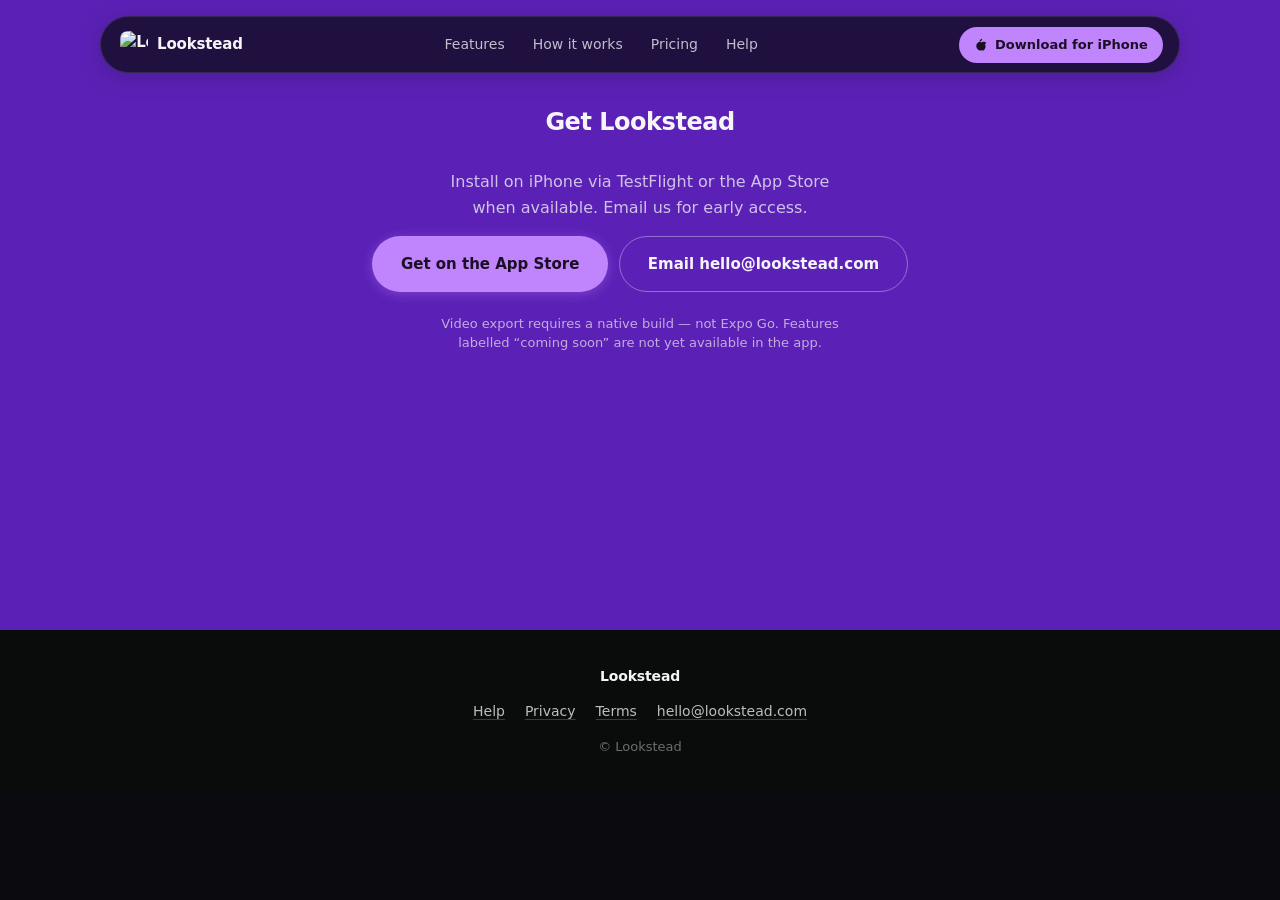
==== download/index.html @ b0bdbb60 "Use path URLs and Lookstead-only branding on marketing site Co-authored-by: Cursor <cursoragent@curs" ====
<!DOCTYPE html>
<html lang="en-GB">
  <head>
    <meta charset="utf-8" />
    <meta name="viewport" content="width=device-width, initial-scale=1" />
    <meta
      name="description"
      content="Download Lookstead for iPhone — App Store and early access via email." />
    <meta name="robots" content="index, follow" />
    <title>Download | Lookstead</title>
    <link rel="canonical" href="https://lookstead.com/download/" />
    <link rel="icon" href="/favicon.ico" sizes="48x48" />
    <link rel="stylesheet" href="/styles.css" />
  </head>
  <body data-nav-active="download">
    <header class="site-header" id="site-header"></header>

    <main class="page-sub section-cta">
      <div class="section-inner narrow center">
        <h1 class="section-label">Get Lookstead</h1>
        <p>Install on iPhone via TestFlight or the App Store when available. Email us for early access.</p>
        <div class="download-actions">
          <a class="btn btn-primary btn-lg app-store-link" href="/download/">Get on the App Store</a>
          <a class="btn btn-ghost-on-dark btn-lg email-contact-link" href="mailto:hello@lookstead.com">
            Email hello@lookstead.com
          </a>
        </div>
        <p class="toast" id="site-toast" role="status" aria-live="polite" hidden></p>
        <p class="fine">
          Video export requires a native build — not Expo Go. Features labelled “coming soon” are not yet
          available in the app.
        </p>
      </div>
    </main>

    <footer class="site-footer" id="site-footer"></footer>
    <script src="/assets/site-chrome.js"></script>
    <script src="/main.js" defer></script>
  </body>
</html>
---- styles.css ----
:root {
  --bg-dark: #0a0a0f;
  --text: #f5f5f7;
  --text-muted: rgba(245, 245, 247, 0.76);
  --primary: #a855f7;
  --primary-deep: #5b21b6;
  --accent: #c084fc;
  --accent-hover: #d8b4fe;
  --nav-bg: rgba(10, 10, 18, 0.72);
  --nav-border: rgba(255, 255, 255, 0.1);
  --radius-pill: 999px;
  --radius-card: 14px;
  --font: 'Inter', system-ui, -apple-system, 'Segoe UI', sans-serif;
  --hero-image: url('https://images.unsplash.com/photo-1611162616475-46b635cb6868?auto=format&fit=crop&w=2400&q=80');
}

*,
*::before,
*::after {
  box-sizing: border-box;
}

html {
  scroll-behavior: smooth;
}

body {
  margin: 0;
  font-family: var(--font);
  color: var(--text);
  background: var(--bg-dark);
  line-height: 1.55;
  -webkit-font-smoothing: antialiased;
  text-rendering: optimizeLegibility;
}

a {
  color: inherit;
  text-decoration: none;
}

.site-header {
  position: fixed;
  top: 0;
  left: 0;
  right: 0;
  z-index: 100;
  padding: 1rem 1.25rem;
  pointer-events: none;
}

.nav-inner {
  pointer-events: auto;
  max-width: 1080px;
  margin: 0 auto;
  display: flex;
  align-items: center;
  gap: 1rem;
  padding: 0.6rem 1rem 0.6rem 1.2rem;
  background: var(--nav-bg);
  backdrop-filter: blur(18px);
  -webkit-backdrop-filter: blur(18px);
  border: 1px solid var(--nav-border);
  border-radius: var(--radius-pill);
  box-shadow: 0 4px 24px rgba(0, 0, 0, 0.18);
}

.brand {
  display: flex;
  align-items: center;
  gap: 0.55rem;
  font-weight: 600;
  font-size: 0.9375rem;
  letter-spacing: -0.01em;
  white-space: nowrap;
}

.brand-mark {
  width: 28px;
  height: 28px;
  border-radius: 8px;
  object-fit: contain;
  flex-shrink: 0;
}

.nav-links {
  display: none;
  flex: 1;
  justify-content: center;
  gap: 1.75rem;
  font-size: 0.875rem;
  font-weight: 500;
  color: var(--text-muted);
}

.nav-links a {
  transition: color 0.15s ease;
}

.nav-links a:hover {
  color: var(--text);
}

.nav-cta {
  margin-left: auto;
  display: inline-flex;
  align-items: center;
  gap: 0.4rem;
  padding: 0.5rem 0.95rem;
  background: var(--accent);
  color: #1a0f24;
  font-size: 0.8125rem;
  font-weight: 600;
  border-radius: var(--radius-pill);
  white-space: nowrap;
  transition: background 0.15s ease;
}

.nav-cta:hover {
  background: var(--accent-hover);
}

.apple {
  width: 14px;
  height: 14px;
  background: currentColor;
  mask: url("data:image/svg+xml,%3Csvg xmlns='http://www.w3.org/2000/svg' viewBox='0 0 384 512'%3E%3Cpath fill='black' d='M318.7 268.7c-.2-36.7 16.4-64.4 50-84.8-18.8-26.9-47.2-41.7-84.7-44.6-35.5-2.8-74.3 20.7-88.5 20.7-15 0-43.1-18.6-63.4-18.6C80.6 142 0 214.3 0 286.3c0 87 70.5 171.7 128.3 171.7 18.5 0 31.5-12.5 53.9-12.5 21.8 0 33.9 12.5 57.2 12.5 58.5 0 102.7-99.6 102.7-168.1-.1-4.4-.4-8.7-1.1-13.1zM192.1 98.2c26.7-32 24.4-61 23.7-71.2-23.1 1.3-50.1 15.4-66.2 32.8-18.2 19.5-28.6 43.4-26.4 68.8 27.9 2.2 56.4-12.7 68.9-30.4z'/%3E%3C/svg%3E")
    center / contain no-repeat;
  -webkit-mask: url("data:image/svg+xml,%3Csvg xmlns='http://www.w3.org/2000/svg' viewBox='0 0 384 512'%3E%3Cpath fill='black' d='M318.7 268.7c-.2-36.7 16.4-64.4 50-84.8-18.8-26.9-47.2-41.7-84.7-44.6-35.5-2.8-74.3 20.7-88.5 20.7-15 0-43.1-18.6-63.4-18.6C80.6 142 0 214.3 0 286.3c0 87 70.5 171.7 128.3 171.7 18.5 0 31.5-12.5 53.9-12.5 21.8 0 33.9 12.5 57.2 12.5 58.5 0 102.7-99.6 102.7-168.1-.1-4.4-.4-8.7-1.1-13.1zM192.1 98.2c26.7-32 24.4-61 23.7-71.2-23.1 1.3-50.1 15.4-66.2 32.8-18.2 19.5-28.6 43.4-26.4 68.8 27.9 2.2 56.4-12.7 68.9-30.4z'/%3E%3C/svg%3E")
    center / contain no-repeat;
}

.hero {
  position: relative;
  min-height: 100svh;
  display: flex;
  flex-direction: column;
  align-items: center;
  justify-content: center;
  text-align: center;
  padding: 6rem 1.5rem 4rem;
  background-image:
    linear-gradient(180deg, rgba(8, 10, 9, 0.55) 0%, rgba(8, 10, 9, 0.82) 100%), var(--hero-image);
  background-size: cover;
  background-position: center 40%;
}

.hero-slides {
  position: relative;
  max-width: 680px;
  min-height: 200px;
}

.hero-slide {
  position: absolute;
  inset: 0;
  opacity: 0;
  transform: translateY(10px);
  transition: opacity 0.5s ease, transform 0.5s ease;
  pointer-events: none;
}

.hero-slide.is-active {
  position: relative;
  opacity: 1;
  transform: translateY(0);
  pointer-events: auto;
}

.hero h1,
.hero .hero-headline {
  margin: 0 0 1.125rem;
  font-size: clamp(2rem, 5.5vw, 3.25rem);
  font-weight: 600;
  line-height: 1.12;
  letter-spacing: -0.025em;
}

.hero-lead {
  margin: 0 auto;
  max-width: 34rem;
  font-size: clamp(1rem, 2.1vw, 1.0625rem);
  line-height: 1.6;
  color: var(--text-muted);
  font-weight: 400;
}

.hero-actions {
  display: flex;
  flex-wrap: wrap;
  gap: 0.65rem;
  justify-content: center;
  margin-top: 2rem;
}

.btn {
  display: inline-flex;
  align-items: center;
  justify-content: center;
  padding: 0.8rem 1.45rem;
  font-size: 0.9375rem;
  font-weight: 600;
  border-radius: var(--radius-pill);
  border: 1px solid transparent;
  cursor: pointer;
  transition: background 0.15s ease, border-color 0.15s ease, transform 0.12s ease;
}

.btn:active {
  transform: scale(0.98);
}

.btn-primary {
  background: var(--accent);
  color: #1a0f24;
  box-shadow: 0 2px 12px rgba(192, 132, 252, 0.35);
}

.btn-primary:hover {
  background: var(--accent-hover);
}

.btn-ghost {
  background: rgba(255, 255, 255, 0.04);
  border-color: rgba(255, 255, 255, 0.28);
  color: var(--text);
}

.btn-ghost:hover {
  border-color: rgba(255, 255, 255, 0.45);
  background: rgba(255, 255, 255, 0.08);
}

.btn-lg {
  padding: 0.95rem 1.75rem;
  font-size: 0.9375rem;
}

.hero-dots {
  display: flex;
  gap: 0.45rem;
  margin-top: 2.75rem;
}

.dot {
  width: 7px;
  height: 7px;
  padding: 0;
  border: none;
  border-radius: 50%;
  background: rgba(255, 255, 255, 0.32);
  cursor: pointer;
  transition: background 0.15s ease, transform 0.15s ease;
}

.dot.is-active {
  background: var(--accent);
  transform: scale(1.2);
}

.section {
  padding: 4.25rem 1.5rem;
  background: #f7f6f2;
  color: #20231f;
}

.section-dark {
  background: #161a17;
  color: var(--text);
}

.section-muted {
  background: #e8e6e0;
}

.section-cta {
  background: var(--primary-deep);
  color: var(--text);
}

.section-inner {
  max-width: 1000px;
  margin: 0 auto;
}

.section-inner.narrow {
  max-width: 600px;
}

.section-inner.center {
  text-align: center;
}

.section-label {
  margin: 0 0 1.75rem;
  font-size: 1.5rem;
  font-weight: 600;
  letter-spacing: -0.02em;
}

.feature-grid {
  list-style: none;
  margin: 0;
  padding: 0;
  display: grid;
  grid-template-columns: repeat(auto-fit, minmax(220px, 1fr));
  gap: 1rem;
}

.feature-grid li {
  padding: 1.25rem 1.35rem;
  background: rgba(255, 255, 255, 0.04);
  border: 1px solid rgba(255, 255, 255, 0.08);
  border-radius: var(--radius-card);
}

.feature-grid h2,
.feature-grid h3 {
  margin: 0 0 0.45rem;
  font-size: 1rem;
  font-weight: 600;
  letter-spacing: -0.01em;
}

.feature-grid p {
  margin: 0;
  color: var(--text-muted);
  font-size: 0.9375rem;
  line-height: 1.55;
}

.section:not(.section-dark) .feature-grid p {
  color: #5a5f58;
}

.steps {
  margin: 0;
  padding-left: 1.15rem;
  display: flex;
  flex-direction: column;
  gap: 0.85rem;
  font-size: 1rem;
  line-height: 1.55;
  color: #3d423c;
}

.steps strong {
  font-weight: 600;
  color: #20231f;
}

.pricing-lead {
  color: #4a4f48;
  margin: 0 0 0.25rem;
  font-size: 1rem;
  line-height: 1.6;
}

.pricing-cards {
  display: grid;
  grid-template-columns: repeat(auto-fit, minmax(168px, 1fr));
  gap: 0.85rem;
  margin-top: 1.35rem;
}

.pricing-card {
  background: #faf9f6;
  border-radius: var(--radius-card);
  padding: 1.2rem 1.25rem;
  border: 1px solid #d8d6cf;
}

.pricing-card.highlight {
  border-color: var(--primary);
  background: #fff;
  box-shadow: 0 2px 16px rgba(168, 85, 247, 0.15);
}

.pricing-card h3 {
  margin: 0 0 0.4rem;
  font-size: 1.0625rem;
  font-weight: 600;
}

.pricing-card p {
  margin: 0;
  font-size: 0.875rem;
  line-height: 1.5;
  color: #5a5f58;
}

.section-cta .section-label {
  color: var(--text);
}

.section-cta p {
  color: var(--text-muted);
  line-height: 1.6;
  max-width: 26rem;
  margin-left: auto;
  margin-right: auto;
}

.download-actions {
  display: flex;
  flex-wrap: wrap;
  gap: 0.65rem;
  justify-content: center;
  margin-top: 0.25rem;
}

.btn-ghost-on-dark {
  background: transparent;
  border: 1px solid rgba(255, 255, 255, 0.35);
  color: var(--text);
}

.btn-ghost-on-dark:hover {
  border-color: rgba(255, 255, 255, 0.55);
  background: rgba(255, 255, 255, 0.06);
}

.toast {
  margin: 1rem auto 0;
  max-width: 22rem;
  font-size: 0.8125rem;
  line-height: 1.45;
  color: rgba(247, 246, 242, 0.9);
  background: rgba(0, 0, 0, 0.25);
  padding: 0.5rem 0.85rem;
  border-radius: 8px;
}

.section-cta .fine {
  margin-top: 1.35rem;
  font-size: 0.8125rem;
  line-height: 1.5;
  opacity: 0.88;
  max-width: 26rem;
  margin-left: auto;
  margin-right: auto;
  color: rgba(247, 246, 242, 0.75);
}

.site-footer {
  padding: 2.25rem 1.5rem;
  background: #0a0c0b;
  font-size: 0.875rem;
}

.footer-inner {
  max-width: 1000px;
  margin: 0 auto;
  text-align: center;
}

.brand-footer {
  font-weight: 600;
  display: block;
  margin-bottom: 0.85rem;
  letter-spacing: -0.01em;
}

.footer-links {
  display: flex;
  flex-wrap: wrap;
  justify-content: center;
  gap: 0.75rem 1.25rem;
  margin-bottom: 0.85rem;
  color: var(--text-muted);
}

.footer-links a {
  text-decoration: underline;
  text-decoration-color: rgba(255, 255, 255, 0.2);
  text-underline-offset: 3px;
}

.footer-links a:hover {
  color: var(--text);
  text-decoration-color: rgba(255, 255, 255, 0.45);
}

.copyright {
  margin: 0;
  color: rgba(255, 255, 255, 0.4);
  font-size: 0.8125rem;
}

.page-help-body {
  min-height: 100vh;
  background: linear-gradient(180deg, #f7f6f2 0%, #eef0eb 45%, #f7f6f2 100%);
  color: #20231f;
}

.help-top {
  padding: 1.25rem 1.5rem 0;
  max-width: 640px;
  margin: 0 auto;
}

.help-back {
  display: inline-flex;
  align-items: center;
  gap: 0.5rem;
  font-weight: 600;
  color: var(--primary);
  font-size: 0.9375rem;
}

.help-back-mark {
  width: 24px;
  height: 24px;
  object-fit: contain;
  border-radius: 6px;
}

.page-help {
  padding: 5.5rem 1.5rem 3rem;
  max-width: 640px;
  margin: 0 auto;
}

.faq-page-title {
  margin: 0 0 0.65rem;
  font-size: clamp(1.75rem, 4vw, 2.125rem);
  font-weight: 700;
  letter-spacing: -0.02em;
  text-align: center;
  color: #1a1f1c;
}

.faq-page-lead {
  margin: 0 0 2rem;
  text-align: center;
  color: #5a5f58;
  font-size: 1rem;
  line-height: 1.5;
}

.faq-list {
  display: flex;
  flex-direction: column;
  gap: 0.65rem;
}

.faq-item {
  background: #fff;
  border: 1px solid #e5e5de;
  border-radius: 16px;
  padding: 0 1rem;
  box-shadow: 0 1px 6px rgba(20, 24, 20, 0.04);
}

.faq-question {
  list-style: none;
  display: flex;
  align-items: center;
  gap: 0.75rem;
  min-height: 3.25rem;
  cursor: pointer;
  font-weight: 500;
  font-size: 1rem;
  line-height: 1.35;
  color: #20231f;
}

.faq-question::-webkit-details-marker {
  display: none;
}

.faq-question-text {
  flex: 1;
  padding: 0.75rem 0;
}

.faq-chevron {
  flex-shrink: 0;
  width: 2rem;
  height: 2rem;
  border-radius: 999px;
  background: #eeede8;
  position: relative;
}

.faq-chevron::after {
  content: '';
  position: absolute;
  left: 50%;
  top: 45%;
  width: 7px;
  height: 7px;
  border-right: 2px solid #72776f;
  border-bottom: 2px solid #72776f;
  transform: translate(-50%, -50%) rotate(45deg);
  transition: transform 0.2s ease;
}

.faq-item[open] .faq-chevron::after {
  top: 55%;
  transform: translate(-50%, -50%) rotate(-135deg);
}

.faq-answer {
  margin: 0 0 1rem;
  padding-right: 2.5rem;
  font-size: 0.9375rem;
  line-height: 1.6;
  color: #5a5f58;
}

.faq-see-all {
  display: block;
  margin: 1.25rem auto 0;
  padding: 0.65rem 1.35rem;
  font-size: 0.9375rem;
  font-weight: 600;
  font-family: inherit;
  color: #20231f;
  background: #fff;
  border: 1px solid #e0ded6;
  border-radius: 999px;
  cursor: pointer;
}

.faq-see-all:hover {
  border-color: #c8c6be;
}

.faq-see-all[hidden] {
  display: none;
}

.faq-contact {
  margin-top: 2.5rem;
  padding-top: 1.5rem;
  border-top: 1px solid #e5e5de;
}

.faq-contact-title {
  font-size: 1.125rem;
  font-weight: 600;
  margin: 0 0 0.5rem;
}

.faq-contact p {
  margin: 0;
  line-height: 1.6;
  color: #5a5f58;
  font-size: 0.9375rem;
}

.faq-contact a {
  color: var(--primary);
  font-weight: 600;
}

.page-legal {
  padding: 6rem 1.5rem 3rem;
  max-width: 720px;
  margin: 0 auto;
  color: #20231f;
  background: #f7f6f2;
  min-height: 100vh;
}

.page-legal h1 {
  font-size: 1.75rem;
  font-weight: 600;
  margin-bottom: 0.5rem;
}

.page-legal .back {
  display: inline-block;
  margin-bottom: 2rem;
  color: var(--primary);
  font-weight: 600;
}

.page-legal h2 {
  font-size: 1.0625rem;
  font-weight: 600;
  margin-top: 2rem;
}

.page-legal p,
.page-legal li {
  line-height: 1.6;
  color: #4a4f48;
}

@media (min-width: 768px) {
  .nav-links {
    display: flex;
  }

  .nav-cta {
    margin-left: 0;
  }
}

.nav-links a.nav-link-active {
  color: var(--text);
}

.page-sub {
  padding: 6.5rem 1.5rem 3rem;
  min-height: 70vh;
}

.page-sub .section-inner {
  max-width: 1000px;
  margin: 0 auto;
}

.page-sub .section-inner.narrow {
  max-width: 600px;
}

@media (max-width: 767px) {
  .nav-inner {
    padding-right: 0.75rem;
  }

  .nav-cta span:not(.apple) {
    display: none;
  }

  .nav-cta {
    padding: 0.5rem 0.75rem;
  }
}
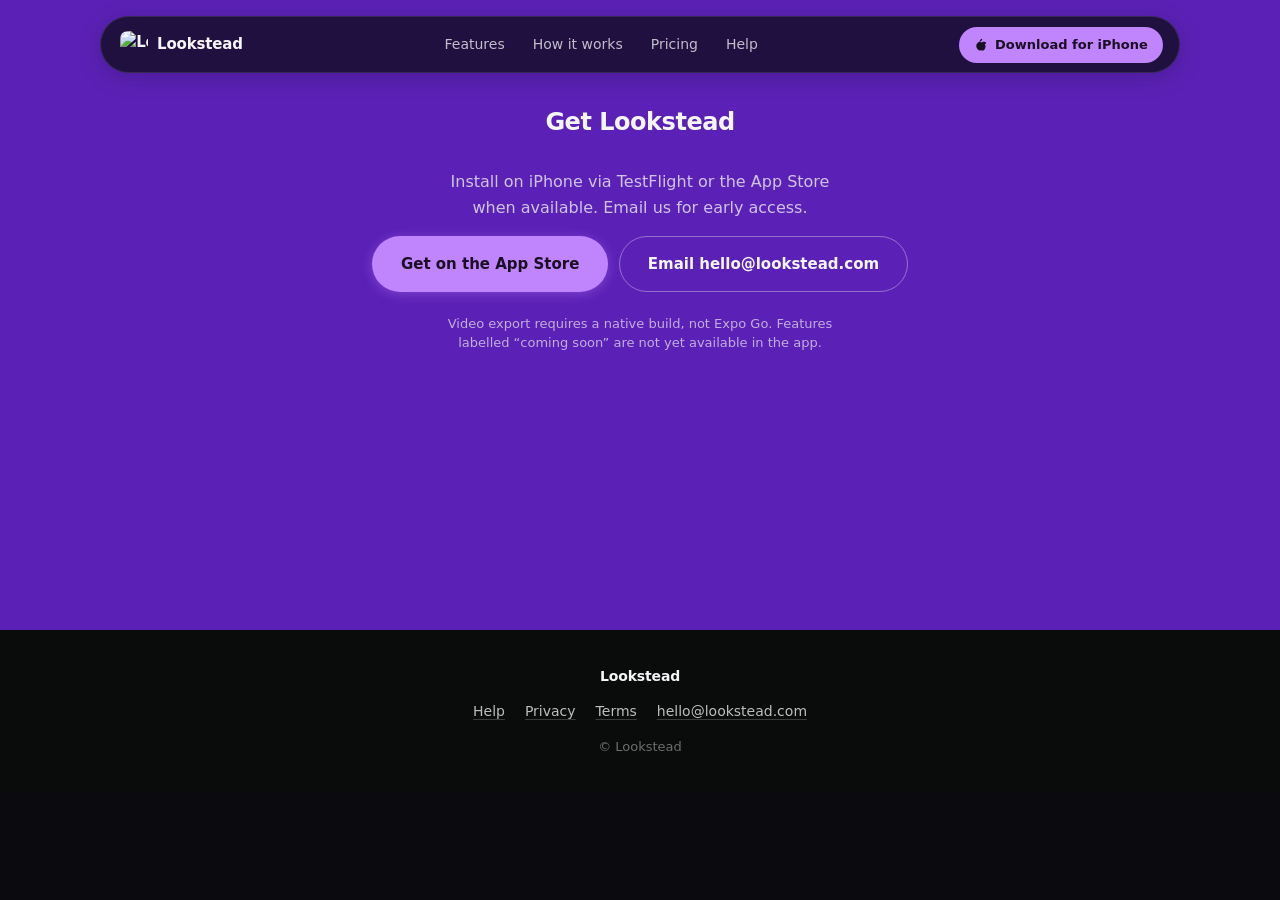
==== commit c309c2a8: "Add app-aligned pricing page and sync marketing copy. Mirror Free, Pro, Creator and Studio plans fro" ====
--- a/download/index.html
+++ b/download/index.html
@@ -5,7 +5,7 @@
     <meta name="viewport" content="width=device-width, initial-scale=1" />
     <meta
       name="description"
-      content="Download Lookstead for iPhone — App Store and early access via email." />
+      content="Download Lookstead for iPhone: App Store and early access via email." />
     <meta name="robots" content="index, follow" />
     <title>Download | Lookstead</title>
     <link rel="canonical" href="https://lookstead.com/download/" />
@@ -27,7 +27,7 @@
         </div>
         <p class="toast" id="site-toast" role="status" aria-live="polite" hidden></p>
         <p class="fine">
-          Video export requires a native build — not Expo Go. Features labelled “coming soon” are not yet
+          Video export requires a native build, not Expo Go. Features labelled “coming soon” are not yet
           available in the app.
         </p>
       </div>
--- a/styles.css
+++ b/styles.css
@@ -730,3 +730,249 @@
     padding: 0.5rem 0.75rem;
   }
 }
+
+/* Pricing page (matches in-app paywall structure) */
+.pricing-page {
+  background: var(--bg-dark);
+  color: var(--text);
+}
+
+.pricing-page .section-label {
+  color: var(--text);
+  margin-bottom: 0.75rem;
+}
+
+.pricing-inner {
+  max-width: 640px;
+}
+
+.pricing-header {
+  margin-bottom: 1.75rem;
+}
+
+.pricing-intro {
+  margin: 0;
+  font-size: 1rem;
+  line-height: 1.6;
+  color: var(--text-muted);
+}
+
+.billing-toggle {
+  margin-bottom: 1.5rem;
+}
+
+.billing-toggle-track {
+  display: flex;
+  padding: 4px;
+  border-radius: var(--radius-pill);
+  background: rgba(255, 255, 255, 0.06);
+  border: 1px solid rgba(255, 255, 255, 0.1);
+}
+
+.billing-segment {
+  flex: 1;
+  border: none;
+  background: transparent;
+  color: var(--text-muted);
+  font-family: inherit;
+  font-size: 0.875rem;
+  font-weight: 600;
+  padding: 0.55rem 1rem;
+  border-radius: var(--radius-pill);
+  cursor: pointer;
+  transition: background 0.15s ease, color 0.15s ease;
+}
+
+.billing-segment.is-active {
+  background: var(--accent);
+  color: #1a0f24;
+}
+
+.billing-hint {
+  margin: 0.65rem 0 0;
+  font-size: 0.8125rem;
+  color: var(--text-muted);
+  text-align: center;
+}
+
+.plan-list {
+  display: flex;
+  flex-direction: column;
+  gap: 0.75rem;
+}
+
+.plan-card {
+  background: rgba(255, 255, 255, 0.04);
+  border: 1px solid rgba(255, 255, 255, 0.1);
+  border-radius: var(--radius-card);
+  padding: 1.15rem 1.25rem 1rem;
+}
+
+.plan-card-recommended {
+  border-color: rgba(168, 85, 247, 0.65);
+  box-shadow: 0 0 0 1px rgba(168, 85, 247, 0.25), 0 8px 28px rgba(168, 85, 247, 0.12);
+}
+
+.plan-badge {
+  display: inline-block;
+  margin-bottom: 0.5rem;
+  padding: 0.2rem 0.55rem;
+  font-size: 0.6875rem;
+  font-weight: 700;
+  letter-spacing: 0.04em;
+  text-transform: uppercase;
+  color: #fff;
+  background: #22c55e;
+  border-radius: 6px;
+}
+
+.plan-title {
+  margin: 0;
+  font-size: 1.125rem;
+  font-weight: 600;
+  letter-spacing: -0.02em;
+}
+
+.plan-price-main {
+  margin: 0.35rem 0 0;
+  font-size: 1.375rem;
+  font-weight: 700;
+  letter-spacing: -0.02em;
+  color: var(--text);
+}
+
+.plan-price-sub {
+  margin: 0.15rem 0 0;
+  font-size: 0.8125rem;
+  color: var(--text-muted);
+}
+
+.plan-meta {
+  margin: 0.5rem 0 0;
+  font-size: 0.8125rem;
+  color: rgba(245, 245, 247, 0.55);
+}
+
+.plan-blurb {
+  margin: 0.45rem 0 0;
+  font-size: 0.9375rem;
+  line-height: 1.5;
+  color: var(--text-muted);
+}
+
+.plan-benefits-toggle {
+  display: flex;
+  align-items: center;
+  justify-content: space-between;
+  width: 100%;
+  margin-top: 0.85rem;
+  padding: 0.65rem 0 0;
+  border: none;
+  border-top: 1px solid rgba(255, 255, 255, 0.08);
+  background: transparent;
+  color: var(--accent);
+  font-family: inherit;
+  font-size: 0.875rem;
+  font-weight: 600;
+  cursor: pointer;
+}
+
+.plan-chevron {
+  width: 8px;
+  height: 8px;
+  border-right: 2px solid var(--text-muted);
+  border-bottom: 2px solid var(--text-muted);
+  transform: rotate(45deg);
+  margin-top: -4px;
+  transition: transform 0.15s ease;
+}
+
+.plan-benefits-toggle[aria-expanded='true'] .plan-chevron {
+  transform: rotate(-135deg);
+  margin-top: 2px;
+}
+
+.plan-benefits-list {
+  list-style: none;
+  margin: 0.85rem 0 0;
+  padding: 0;
+  display: flex;
+  flex-direction: column;
+  gap: 0.65rem;
+}
+
+.plan-benefit-item {
+  font-size: 0.875rem;
+  line-height: 1.45;
+}
+
+.plan-benefit-item strong {
+  display: block;
+  font-weight: 600;
+  color: var(--text);
+  margin-bottom: 0.15rem;
+}
+
+.plan-benefit-item span {
+  color: var(--text-muted);
+}
+
+.pricing-fine {
+  margin: 1.25rem 0 0;
+  font-size: 0.8125rem;
+  line-height: 1.55;
+  color: rgba(245, 245, 247, 0.55);
+}
+
+.pricing-actions {
+  display: flex;
+  flex-wrap: wrap;
+  gap: 0.65rem;
+  margin-top: 1.75rem;
+}
+
+.pricing-legal {
+  margin: 1.25rem 0 0;
+  font-size: 0.8125rem;
+  color: var(--text-muted);
+}
+
+.pricing-legal a {
+  color: var(--accent);
+  text-decoration: underline;
+  text-underline-offset: 2px;
+}
+
+.pricing-teaser {
+  text-align: center;
+}
+
+.pricing-teaser-lead {
+  margin: 0 auto 1.25rem;
+  max-width: 32rem;
+  color: var(--text-muted);
+  line-height: 1.6;
+}
+
+.pricing-teaser-tiers {
+  display: flex;
+  flex-wrap: wrap;
+  justify-content: center;
+  gap: 0.5rem;
+  margin-bottom: 1.25rem;
+}
+
+.pricing-teaser-pill {
+  padding: 0.35rem 0.75rem;
+  font-size: 0.8125rem;
+  font-weight: 600;
+  border-radius: var(--radius-pill);
+  background: rgba(255, 255, 255, 0.06);
+  border: 1px solid rgba(255, 255, 255, 0.1);
+  color: var(--text);
+}
+
+.pricing-teaser-pill.is-highlight {
+  border-color: rgba(168, 85, 247, 0.5);
+  background: rgba(168, 85, 247, 0.12);
+}
